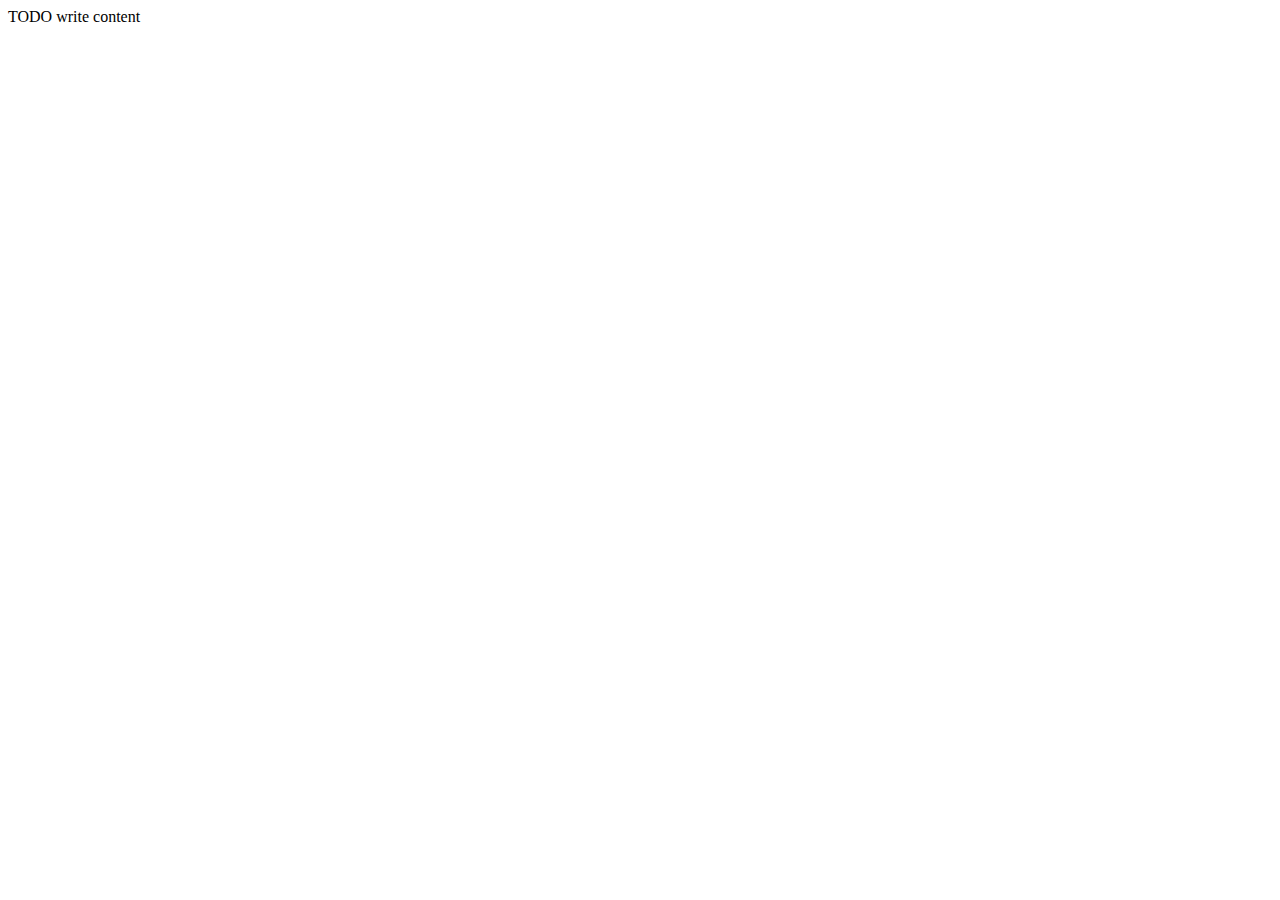
==== src/main/resources/static/home.html @ c0d9f550 "Commit de Clase 2" ====
<!DOCTYPE html>
<!--
Click nbfs://nbhost/SystemFileSystem/Templates/Licenses/license-default.txt to change this license
Click nbfs://nbhost/SystemFileSystem/Templates/Other/html.html to edit this template
-->
<html>
    <head>
        <title>TODO supply a title</title>
        <meta charset="UTF-8">
        <meta name="viewport" content="width=device-width, initial-scale=1.0">
    </head>
    <body>
        <div>TODO write content</div>
    </body>
</html>
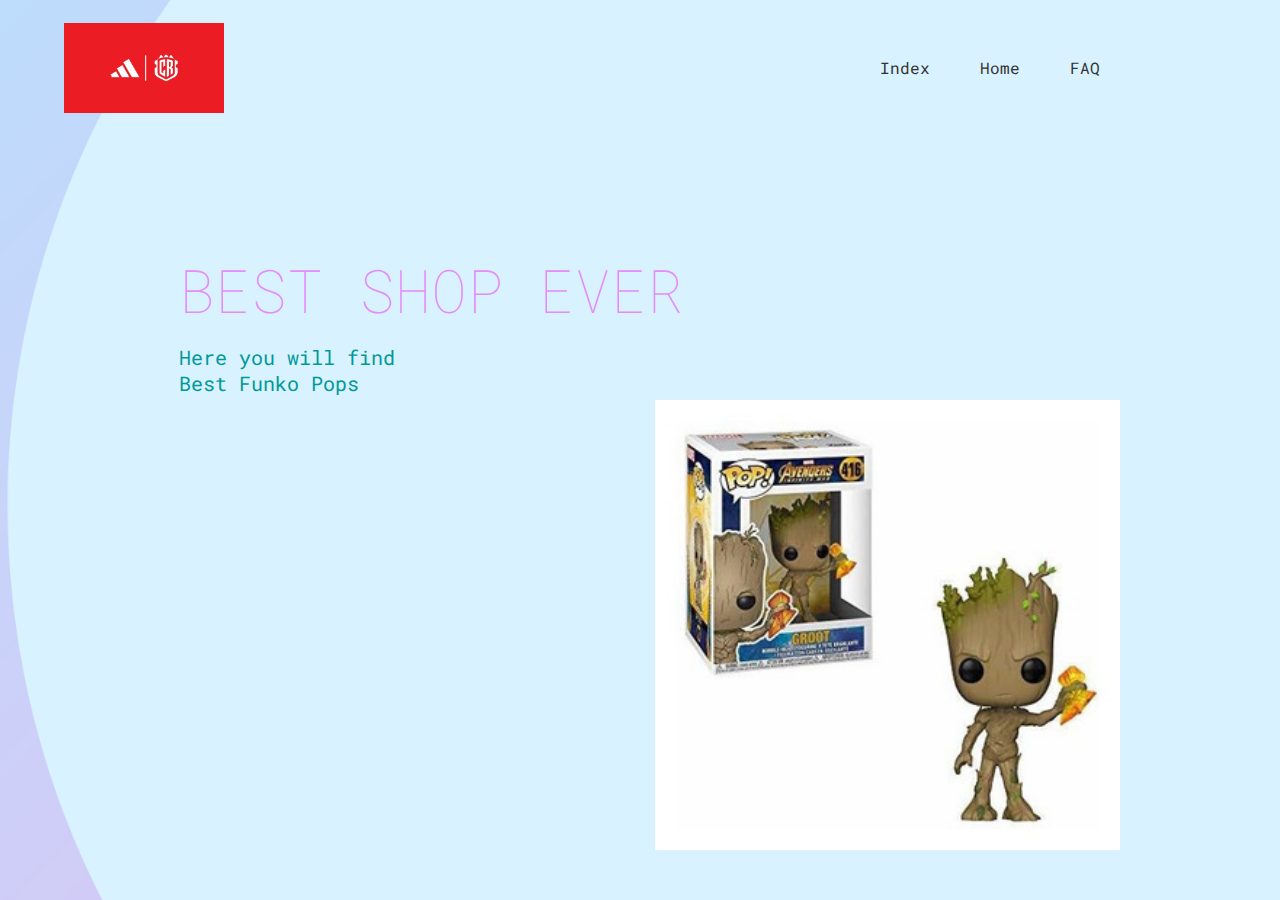
==== commit 83269a91: "Semana 3" ====
--- a/src/main/resources/static/home.html
+++ b/src/main/resources/static/home.html
@@ -1,15 +1,34 @@
-<!DOCTYPE html>
-<!--
-Click nbfs://nbhost/SystemFileSystem/Templates/Licenses/license-default.txt to change this license
-Click nbfs://nbhost/SystemFileSystem/Templates/Other/html.html to edit this template
--->
 <html>
     <head>
-        <title>TODO supply a title</title>
-        <meta charset="UTF-8">
-        <meta name="viewport" content="width=device-width, initial-scale=1.0">
+        <title>ESTO ES SU HOME</title>
+        <link rel="stylesheet" href="css/home.css"/>
+
     </head>
     <body>
-        <div>TODO write content</div>
+        <!-- este DIV tiene nuestro contenido -->
+        <div class="container">
+            <div class="navbar">
+                
+                <img class="logo" src="images/logo.png" alt="Este es mi logo"/>
+                <!-- Navigattion -->
+                <nav>
+                    <ul>
+                        <li> <a href="index.html">Index</a></li>
+                        <li><a href="">Home</a></li>
+                        <li><a href="">FAQ</a></li>
+                    </ul>
+
+                </nav>
+
+            </div>
+            <!-- Este es nuestro Contenido(texto) -->
+            <div class="content">
+                <div>
+                    <h1>BEST SHOP EVER</h1>
+                    <p>Here you will find <br>Best Funko Pops</p>
+                </div>
+                <img class="fondo" src="images/D_NQ_NP_997009-MCR45522747287_042021-V.jpg" alt="Mi imagen de contenido"/>
+            </div>
+        </div>
     </body>
 </html>
--- a/src/main/resources/static/css/home.css
+++ b/src/main/resources/static/css/home.css
@@ -0,0 +1,66 @@
+@import url('https://fonts.googleapis.com/css2?family=Roboto+Mono:ital,wght@1,100&display=swap');
+*{
+    margin:0;
+    padding:0;
+    font-family: 'Roboto Mono', monospace;
+}
+.container{
+    height: 100vh;
+    width:100%;
+    background-image:url(../images/background.png);
+    background-position:center;
+    background-size:cover;
+    padding-left:5%;
+    padding-right:5%;
+    box-sizing: border-box;
+    position: relative;
+}
+.navbar{
+    width: 100%;
+    height: 15vh;
+    margin: auto;
+    align-items: center;
+    display:flex;
+}
+.logo{
+    width:160px;
+    cursor: pointer;
+}
+nav{
+    padding-left: 60px;
+    display:inline-block;
+    position:relative;
+    left:50%;
+
+    
+}
+nav ul li {
+    display: inline-block;
+    list-style: none;
+    margin: 0px 20px;
+}
+nav ul li a{
+    text-decoration:none;
+    color:#333;
+}
+.content h1{
+    font-size: 60px;
+    font-weight: 100;
+    margin-top: 60;
+    margin-bottom:15px;
+    color:#E68BFA
+}
+.content p{
+    font-size:20px;
+    color: #009999
+}
+.content{
+    margin-top: 10%;
+    margin-left:10%;
+}
+.fondo{
+    height: 50%;
+    position: absolute;
+    bottom: 50px;
+    right:160px;
+}
